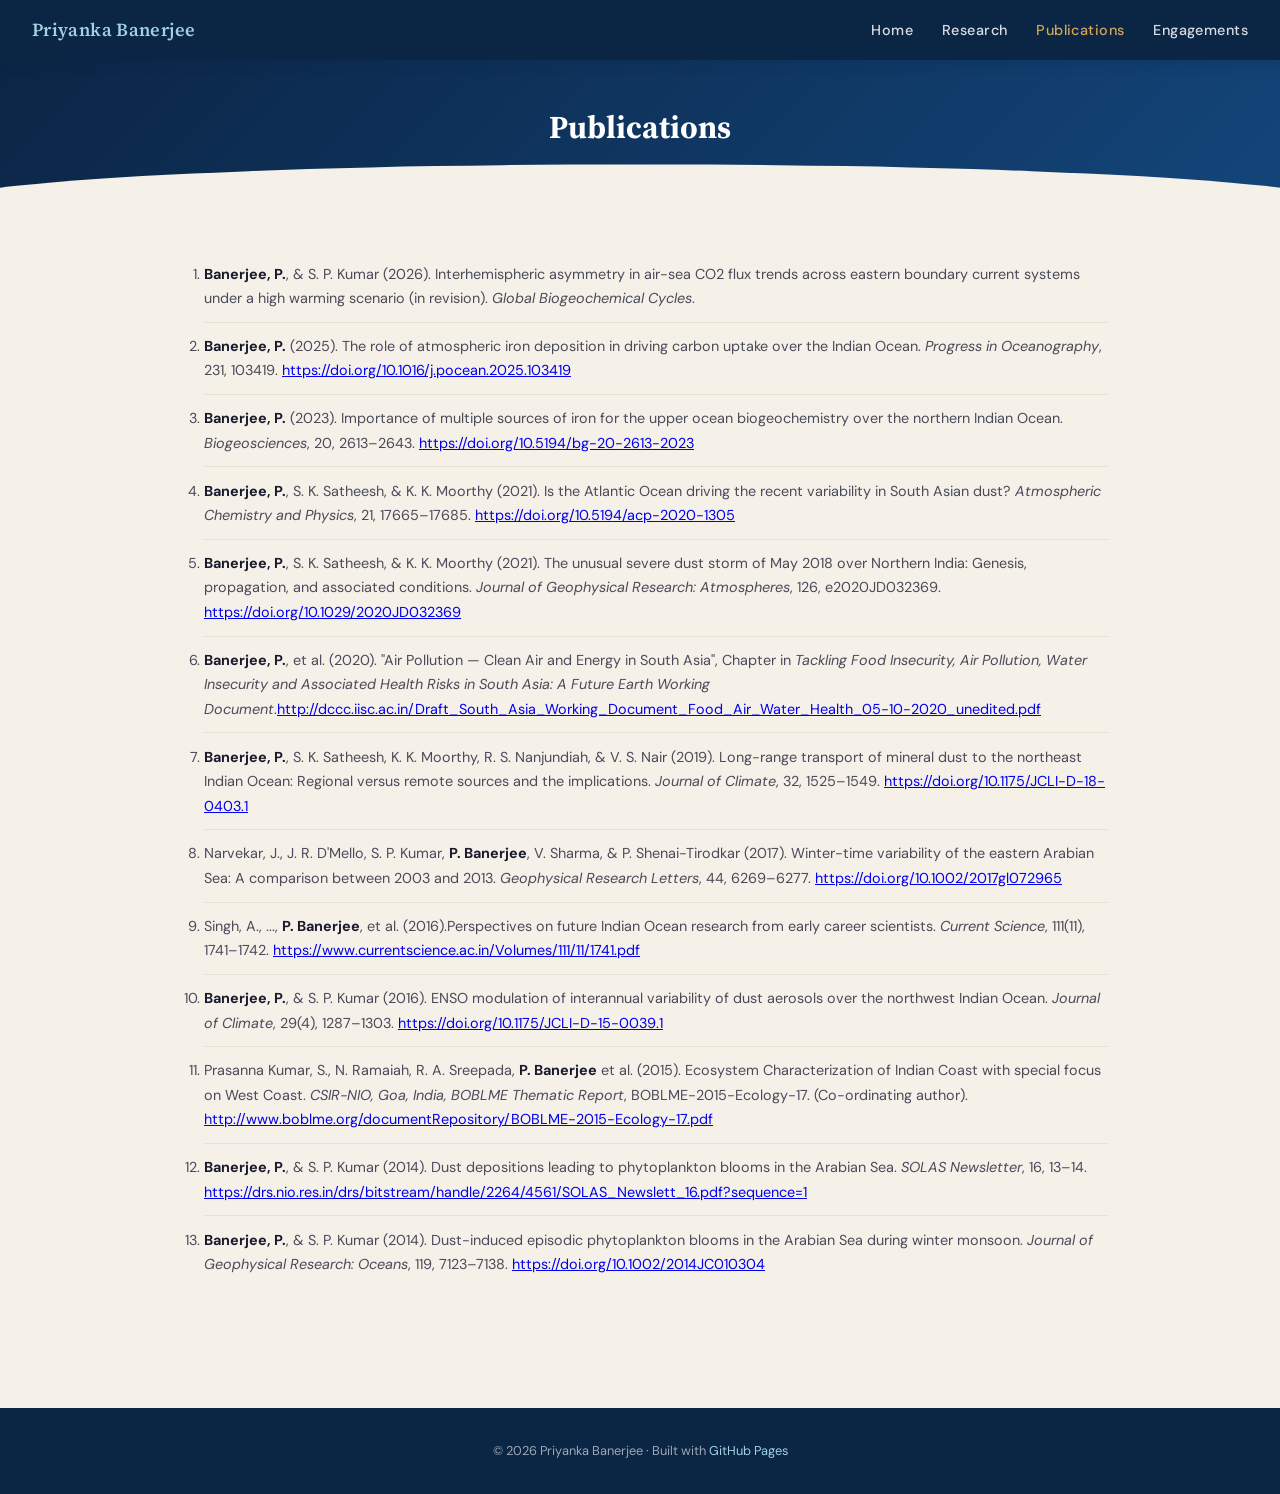
==== publications.html @ dc3f3c4f "Add files via upload Website upload first version" ====
<!DOCTYPE html>
<html lang="en">
<head>
  <meta charset="UTF-8">
  <meta name="viewport" content="width=device-width, initial-scale=1.0">
  <title>Publications — Priyanka Banerjee</title>
  <link rel="stylesheet" href="style.css">
</head>
<body>

<nav>
  <a href="index.html" class="site-title">Priyanka Banerjee</a>
  <ul>
    <li><a href="index.html">Home</a></li>
    <li><a href="research.html">Research</a></li>
    <li><a href="publications.html" class="active">Publications</a></li>
    <li><a href="engagements.html">Engagements</a></li>
  </ul>
</nav>

<div class="page-banner">
  <h1>Publications</h1>
</div>

<main class="container">

<section>
 
  <ol class="pub-numbered">
    <li><strong>Banerjee, P.</strong>, &amp; S. P. Kumar (2026). Interhemispheric asymmetry in air-sea CO2 flux trends across eastern boundary current systems under a high warming scenario (in revision). <em>Global Biogeochemical Cycles</em>.</li>
    <li><strong>Banerjee, P.</strong> (2025). The role of atmospheric iron deposition in driving carbon uptake over the Indian Ocean. <em>Progress in Oceanography</em>, 231, 103419. <a href="https://doi.org/10.1016/j.pocean.2025.103419" target="_blank">https://doi.org/10.1016/j.pocean.2025.103419</a></li>
    <li><strong>Banerjee, P.</strong> (2023). Importance of multiple sources of iron for the upper ocean biogeochemistry over the northern Indian Ocean. <em>Biogeosciences</em>, 20, 2613–2643. <a href="https://doi.org/10.5194/bg-20-2613-2023" target="_blank">https://doi.org/10.5194/bg-20-2613-2023</a></li>
    <li><strong>Banerjee, P.</strong>, S. K. Satheesh, &amp; K. K. Moorthy (2021). Is the Atlantic Ocean driving the recent variability in South Asian dust? <em>Atmospheric Chemistry and Physics</em>, 21, 17665–17685. <a href="https://doi.org/10.5194/acp-2020-1305" target="_blank">https://doi.org/10.5194/acp-2020-1305</a></li>
    <li><strong>Banerjee, P.</strong>, S. K. Satheesh, &amp; K. K. Moorthy (2021). The unusual severe dust storm of May 2018 over Northern India: Genesis, propagation, and associated conditions. <em>Journal of Geophysical Research: Atmospheres</em>, 126, e2020JD032369. <a href="https://doi.org/10.1029/2020JD032369" target="_blank">https://doi.org/10.1029/2020JD032369</a></li>
    <li><strong>Banerjee, P.</strong>, et al. (2020). "Air Pollution — Clean Air and Energy in South Asia", Chapter in <em>Tackling Food Insecurity, Air Pollution, Water Insecurity and Associated Health Risks in South Asia: A Future Earth Working Document</em>.<a href="http://dccc.iisc.ac.in/Draft_South_Asia_Working_Document_Food_Air_Water_Health_05-10-2020_unedited.pdf" target="_blank">http://dccc.iisc.ac.in/Draft_South_Asia_Working_Document_Food_Air_Water_Health_05-10-2020_unedited.pdf</a></li>
    <li><strong>Banerjee, P.</strong>, S. K. Satheesh, K. K. Moorthy, R. S. Nanjundiah, &amp; V. S. Nair (2019). Long-range transport of mineral dust to the northeast Indian Ocean: Regional versus remote sources and the implications. <em>Journal of Climate</em>, 32, 1525–1549. <a href="https://doi.org/10.1175/JCLI-D-18-0403.1" target="_blank">https://doi.org/10.1175/JCLI-D-18-0403.1</a></li>
    <li>Narvekar, J., J. R. D'Mello, S. P. Kumar, <strong>P. Banerjee</strong>, V. Sharma, &amp; P. Shenai-Tirodkar (2017). Winter-time variability of the eastern Arabian Sea: A comparison between 2003 and 2013. <em>Geophysical Research Letters</em>, 44, 6269–6277. <a href="https://doi.org/10.1002/2017gl072965" target="_blank">https://doi.org/10.1002/2017gl072965</a></li>
    <li>Singh, A., ..., <strong>P. Banerjee</strong>, et al. (2016).Perspectives on future Indian Ocean research from early career scientists. <em>Current Science</em>, 111(11), 1741–1742. <a href="https://www.currentscience.ac.in/Volumes/111/11/1741.pdf" target="_blank">https://www.currentscience.ac.in/Volumes/111/11/1741.pdf</a></li>
    <li><strong>Banerjee, P.</strong>, &amp; S. P. Kumar (2016). ENSO modulation of interannual variability of dust aerosols over the northwest Indian Ocean. <em>Journal of Climate</em>, 29(4), 1287–1303. <a href="https://doi.org/10.1175/JCLI-D-15-0039.1" target="_blank">https://doi.org/10.1175/JCLI-D-15-0039.1</a></li>
    <li>Prasanna Kumar, S., N. Ramaiah, R. A. Sreepada, <strong>P. Banerjee</strong> et al. (2015). Ecosystem Characterization of Indian Coast with special focus on West Coast. <em>CSIR-NIO, Goa, India, BOBLME Thematic Report</em>, BOBLME-2015-Ecology-17. (Co-ordinating author). <a href="http://www.boblme.org/documentRepository/BOBLME-2015-Ecology-17.pdf" target="_blank">http://www.boblme.org/documentRepository/BOBLME-2015-Ecology-17.pdf</a></li>
    <li><strong>Banerjee, P.</strong>, &amp; S. P. Kumar (2014). Dust depositions leading to phytoplankton blooms in the Arabian Sea. <em>SOLAS Newsletter</em>, 16, 13–14. <a href="https://drs.nio.res.in/drs/bitstream/handle/2264/4561/SOLAS_Newslett_16.pdf?sequence=1" target="_blank">https://drs.nio.res.in/drs/bitstream/handle/2264/4561/SOLAS_Newslett_16.pdf?sequence=1</a></li>
    <li><strong>Banerjee, P.</strong>, &amp; S. P. Kumar (2014). Dust-induced episodic phytoplankton blooms in the Arabian Sea during winter monsoon. <em>Journal of Geophysical Research: Oceans</em>, 119, 7123–7138. <a href="https://doi.org/10.1002/2014JC010304" target="_blank">https://doi.org/10.1002/2014JC010304</a></li>
  </ol>
</section>

</main>

<footer>
  <p>
    &copy; 2026 Priyanka Banerjee · Built with <a href="https://pages.github.com/" target="_blank">GitHub Pages</a>
  </p>
</footer>

</body>
</html>
---- style.css ----
/* ═══════════════════════════════════════════
   Priyanka Banerjee — Personal Academic Site
   Shared Stylesheet
   ═══════════════════════════════════════════ */

@import url('https://fonts.googleapis.com/css2?family=Source+Serif+4:ital,opsz,wght@0,8..60,300;0,8..60,400;0,8..60,600;0,8..60,700;1,8..60,400&family=DM+Sans:wght@400;500;600&display=swap');

:root {
  --ocean-deep: #0b2545;
  --ocean-mid: #13457a;
  --ocean-light: #1b6ca8;
  --sea-foam: #a2d2e2;
  --sand: #f5f0e8;
  --sand-dark: #e8e0d0;
  --white: #ffffff;
  --text-primary: #1a1a2e;
  --text-secondary: #4a4a5a;
  --accent: #d4a55a;
  --accent-hover: #c4923a;
  --font-display: 'Source Serif 4', Georgia, serif;
  --font-body: 'DM Sans', 'Segoe UI', sans-serif;
}

* { margin: 0; padding: 0; box-sizing: border-box; }
html { scroll-behavior: smooth; }

body {
  font-family: var(--font-body);
  color: var(--text-primary);
  background: var(--sand);
  line-height: 1.7;
}

/* ── Navigation ── */
nav {
  position: sticky;
  top: 0;
  z-index: 100;
  background: var(--ocean-deep);
  padding: 0 2rem;
  display: flex;
  align-items: center;
  justify-content: space-between;
  height: 60px;
  box-shadow: 0 2px 12px rgba(11,37,69,0.3);
}
nav .site-title {
  font-family: var(--font-display);
  font-weight: 600;
  font-size: 1.15rem;
  color: var(--sea-foam);
  text-decoration: none;
  letter-spacing: 0.02em;
}
nav ul {
  list-style: none;
  display: flex;
  gap: 1.8rem;
}
nav ul li a {
  color: rgba(255,255,255,0.85);
  text-decoration: none;
  font-size: 0.9rem;
  font-weight: 500;
  letter-spacing: 0.03em;
  transition: color 0.2s;
}
nav ul li a:hover,
nav ul li a.active { color: var(--accent); }

/* ── Hero (home page) ── */
.hero {
  position: relative;
  background: linear-gradient(135deg, var(--ocean-deep) 0%, var(--ocean-mid) 40%, var(--ocean-light) 100%);
  min-height: 340px;
  display: flex;
  align-items: center;
  overflow: hidden;
}
.hero::before {
  content: '';
  position: absolute;
  inset: 0;
  background:
    radial-gradient(ellipse 80% 60% at 70% 80%, rgba(162,210,226,0.15), transparent),
    radial-gradient(ellipse 50% 40% at 20% 30%, rgba(212,165,90,0.08), transparent);
}
.hero::after {
  content: '';
  position: absolute;
  bottom: -2px;
  left: 0;
  width: 100%;
  height: 60px;
  background: var(--sand);
  clip-path: ellipse(55% 100% at 50% 100%);
}
.hero-content {
  position: relative;
  z-index: 1;
  max-width: 1100px;
  margin: 0 auto;
  padding: 3rem 2rem;
  display: flex;
  align-items: center;
  gap: 3rem;
}
.hero-photo {
  flex-shrink: 0;
  width: 180px;
  height: 180px;
  border-radius: 50%;
  border: 4px solid rgba(255,255,255,0.25);
  object-fit: cover;
  background: linear-gradient(135deg, var(--sea-foam), var(--ocean-mid));
  display: flex;
  align-items: center;
  justify-content: center;
  color: rgba(255,255,255,0.6);
  font-size: 0.75rem;
  font-family: var(--font-body);
  text-align: center;
}
.hero-text h1 {
  font-family: var(--font-display);
  font-weight: 700;
  font-size: 2.4rem;
  color: var(--white);
  margin-bottom: 0.3rem;
  line-height: 1.2;
}
.hero-text .subtitle {
  font-size: 1.1rem;
  color: var(--sea-foam);
  font-weight: 400;
  margin-bottom: 1rem;
}
.hero-text p {
  color: rgba(255,255,255,0.82);
  font-size: 0.95rem;
  max-width: 540px;
  line-height: 1.7;
}
.hero-links {
  margin-top: 1.2rem;
  display: flex;
  gap: 1rem;
  flex-wrap: wrap;
}
.hero-links a {
  color: var(--accent);
  text-decoration: none;
  font-size: 0.85rem;
  font-weight: 600;
  letter-spacing: 0.04em;
  padding: 0.35rem 0.7rem;
  border: 1.5px solid rgba(212,165,90,0.5);
  border-radius: 4px;
  transition: all 0.2s;
}
.hero-links a:hover {
  background: var(--accent);
  color: var(--ocean-deep);
  border-color: var(--accent);
}

/* ── Page Banner (subpages) ── */
.page-banner {
  background: linear-gradient(135deg, var(--ocean-deep), var(--ocean-mid));
  padding: 2.5rem 2rem 3rem;
  text-align: center;
  position: relative;
}
.page-banner::after {
  content: '';
  position: absolute;
  bottom: -2px;
  left: 0;
  width: 100%;
  height: 40px;
  background: var(--sand);
  clip-path: ellipse(55% 100% at 50% 100%);
}
.page-banner h1 {
  font-family: var(--font-display);
  font-weight: 700;
  font-size: 2rem;
  color: var(--white);
}
.page-banner p {
  color: var(--sea-foam);
  font-size: 0.95rem;
  margin-top: 0.4rem;
}

/* ── Main Layout ── */
.container {
  max-width: 1000px;
  margin: 0 auto;
  padding: 3rem 2rem 4rem;
}

section { margin-bottom: 3.5rem; }

section h2 {
  font-family: var(--font-display);
  font-weight: 600;
  font-size: 1.65rem;
  color: var(--ocean-deep);
  margin-bottom: 1.2rem;
  padding-bottom: 0.5rem;
  border-bottom: 2px solid var(--sea-foam);
}

section p, section li {
  font-size: 0.95rem;
  color: var(--text-secondary);
  line-height: 1.8;
}

/* ── Research Cards (home page summary) ── */
.research-grid {
  display: grid;
  grid-template-columns: 1fr 1fr;
  gap: 1.5rem;
  margin-top: 1rem;
}
.research-card {
  background: var(--white);
  border-radius: 8px;
  padding: 1.5rem;
  border-left: 4px solid var(--ocean-light);
  box-shadow: 0 2px 8px rgba(11,37,69,0.06);
  transition: transform 0.2s, box-shadow 0.2s;
  text-decoration: none;
  color: inherit;
  display: block;
}
.research-card:hover {
  transform: translateY(-2px);
  box-shadow: 0 4px 16px rgba(11,37,69,0.1);
}
.research-card h3 {
  font-family: var(--font-display);
  font-weight: 600;
  font-size: 1.05rem;
  color: var(--ocean-deep);
  margin-bottom: 0.5rem;
}
.research-card p {
  font-size: 0.88rem;
  line-height: 1.65;
}
.research-card .read-more {
  display: inline-block;
  margin-top: 0.7rem;
  font-size: 0.82rem;
  font-weight: 600;
  color: var(--ocean-light);
  letter-spacing: 0.03em;
}

/* ── Research Theme Block (research.html) ── */
.research-theme {
  background: var(--white);
  border-radius: 10px;
  padding: 2rem;
  margin-bottom: 2.5rem;
  box-shadow: 0 2px 10px rgba(11,37,69,0.06);
}
.research-theme h3 {
  font-family: var(--font-display);
  font-weight: 600;
  font-size: 1.3rem;
  color: var(--ocean-deep);
  margin-bottom: 1rem;
  padding-bottom: 0.4rem;
  border-bottom: 2px solid var(--sea-foam);
}
.research-theme p {
  font-size: 0.93rem;
  color: var(--text-secondary);
  line-height: 1.8;
  margin-bottom: 1rem;
}
.research-theme .diagram-container {
  margin: 1.5rem 0;
  background: linear-gradient(135deg, #f8fbfd, #eef5f9);
  border: 1px solid var(--sand-dark);
  border-radius: 8px;
  padding: 1.5rem;
  text-align: center;
}
.research-theme .diagram-container svg,
.research-theme .diagram-container img {
  max-width: 100%;
  height: auto;
  border-radius: 6px;
  display: block;
  margin: 0 auto;
}
.research-theme .diagram-caption {
  font-size: 0.82rem;
  color: var(--text-secondary);
  font-style: italic;
  margin-top: 0.7rem;
  text-align: center;
}
.research-theme .key-pubs {
  margin-top: 1rem;
  padding-top: 0.8rem;
  border-top: 1px solid var(--sand-dark);
}
.research-theme .key-pubs h4 {
  font-size: 0.85rem;
  font-weight: 600;
  color: var(--ocean-mid);
  margin-bottom: 0.4rem;
  text-transform: uppercase;
  letter-spacing: 0.05em;
}
.research-theme .key-pubs ul {
  list-style: none;
}
.research-theme .key-pubs li {
  font-size: 0.85rem;
  padding: 0.3rem 0;
  line-height: 1.5;
}
.research-theme .key-pubs a {
  color: var(--ocean-light);
  text-decoration: none;
}
.research-theme .key-pubs a:hover { text-decoration: underline; }

/* ── Publications ── */
.pub-year {
  font-family: var(--font-display);
  font-weight: 600;
  font-size: 1.1rem;
  color: var(--ocean-mid);
  margin-top: 1.5rem;
  margin-bottom: 0.6rem;
}
.pub-list { list-style: none; }
.pub-list li {
  padding: 0.7rem 0;
  border-bottom: 1px solid var(--sand-dark);
  font-size: 0.9rem;
  line-height: 1.65;
}
.pub-list li:last-child { border-bottom: none; }
.pub-list .pub-title {
  font-weight: 600;
  color: var(--text-primary);
}
.pub-list .pub-journal {
  font-style: italic;
  color: var(--text-secondary);
}
.pub-list a {
  color: var(--ocean-light);
  text-decoration: none;
  font-weight: 500;
}
.pub-list a:hover { text-decoration: underline; }

/* ── Numbered publication list ── */
.pub-numbered {
  list-style: decimal;
  padding-left: 2rem;
  counter-reset: none;
}
.pub-numbered li {
  padding: 0.7rem 0;
  border-bottom: 1px solid var(--sand-dark);
  font-size: 0.9rem;
  line-height: 1.7;
  color: var(--text-secondary);
}
.pub-numbered li:last-child { border-bottom: none; }
.pub-numbered li strong {
  color: var(--text-primary);
}
.pub-numbered li em {
  color: var(--text-secondary);
}

/* ── Engagements ── */
.engagement-list {
  list-style: none;
  display: grid;
  gap: 1rem;
}
.engagement-list li {
  background: var(--white);
  padding: 1rem 1.3rem;
  border-radius: 6px;
  display: flex;
  align-items: flex-start;
  gap: 1rem;
  box-shadow: 0 1px 4px rgba(11,37,69,0.05);
}
.engagement-icon {
  flex-shrink: 0;
  width: 36px;
  height: 36px;
  border-radius: 50%;
  background: var(--sea-foam);
  display: flex;
  align-items: center;
  justify-content: center;
  font-size: 1rem;
  color: var(--ocean-deep);
}
.engagement-list li strong {
  display: block;
  font-size: 0.92rem;
  color: var(--ocean-deep);
  margin-bottom: 0.15rem;
}
.engagement-list li span {
  font-size: 0.85rem;
  color: var(--text-secondary);
}

/* ── Numbered engagement lists (grants, activities) ── */
.engagement-numbered {
  list-style: decimal;
  padding-left: 2rem;
}
.engagement-numbered li {
  padding: 0.6rem 0;
  border-bottom: 1px solid var(--sand-dark);
  font-size: 0.9rem;
  line-height: 1.7;
  color: var(--text-secondary);
}
.engagement-numbered li:last-child { border-bottom: none; }
.engagement-numbered li strong {
  color: var(--text-primary);
}

/* ── Footer ── */
footer {
  background: var(--ocean-deep);
  color: rgba(255,255,255,0.6);
  text-align: center;
  padding: 2rem;
  font-size: 0.8rem;
}
footer a {
  color: var(--sea-foam);
  text-decoration: none;
}
footer a:hover { color: var(--accent); }

/* ── Responsive ── */
@media (max-width: 768px) {
  .hero-content { flex-direction: column; text-align: center; gap: 1.5rem; }
  .hero-text h1 { font-size: 1.8rem; }
  .hero-links { justify-content: center; }
  .research-grid { grid-template-columns: 1fr; }
  nav ul { gap: 1rem; }
  nav ul li a { font-size: 0.8rem; }
  .research-theme { padding: 1.3rem; }
}
@media (max-width: 480px) {
  nav { flex-direction: column; height: auto; padding: 0.8rem 1rem; gap: 0.5rem; }
  nav ul { gap: 0.8rem; }
  .hero-photo { width: 140px; height: 140px; }
}
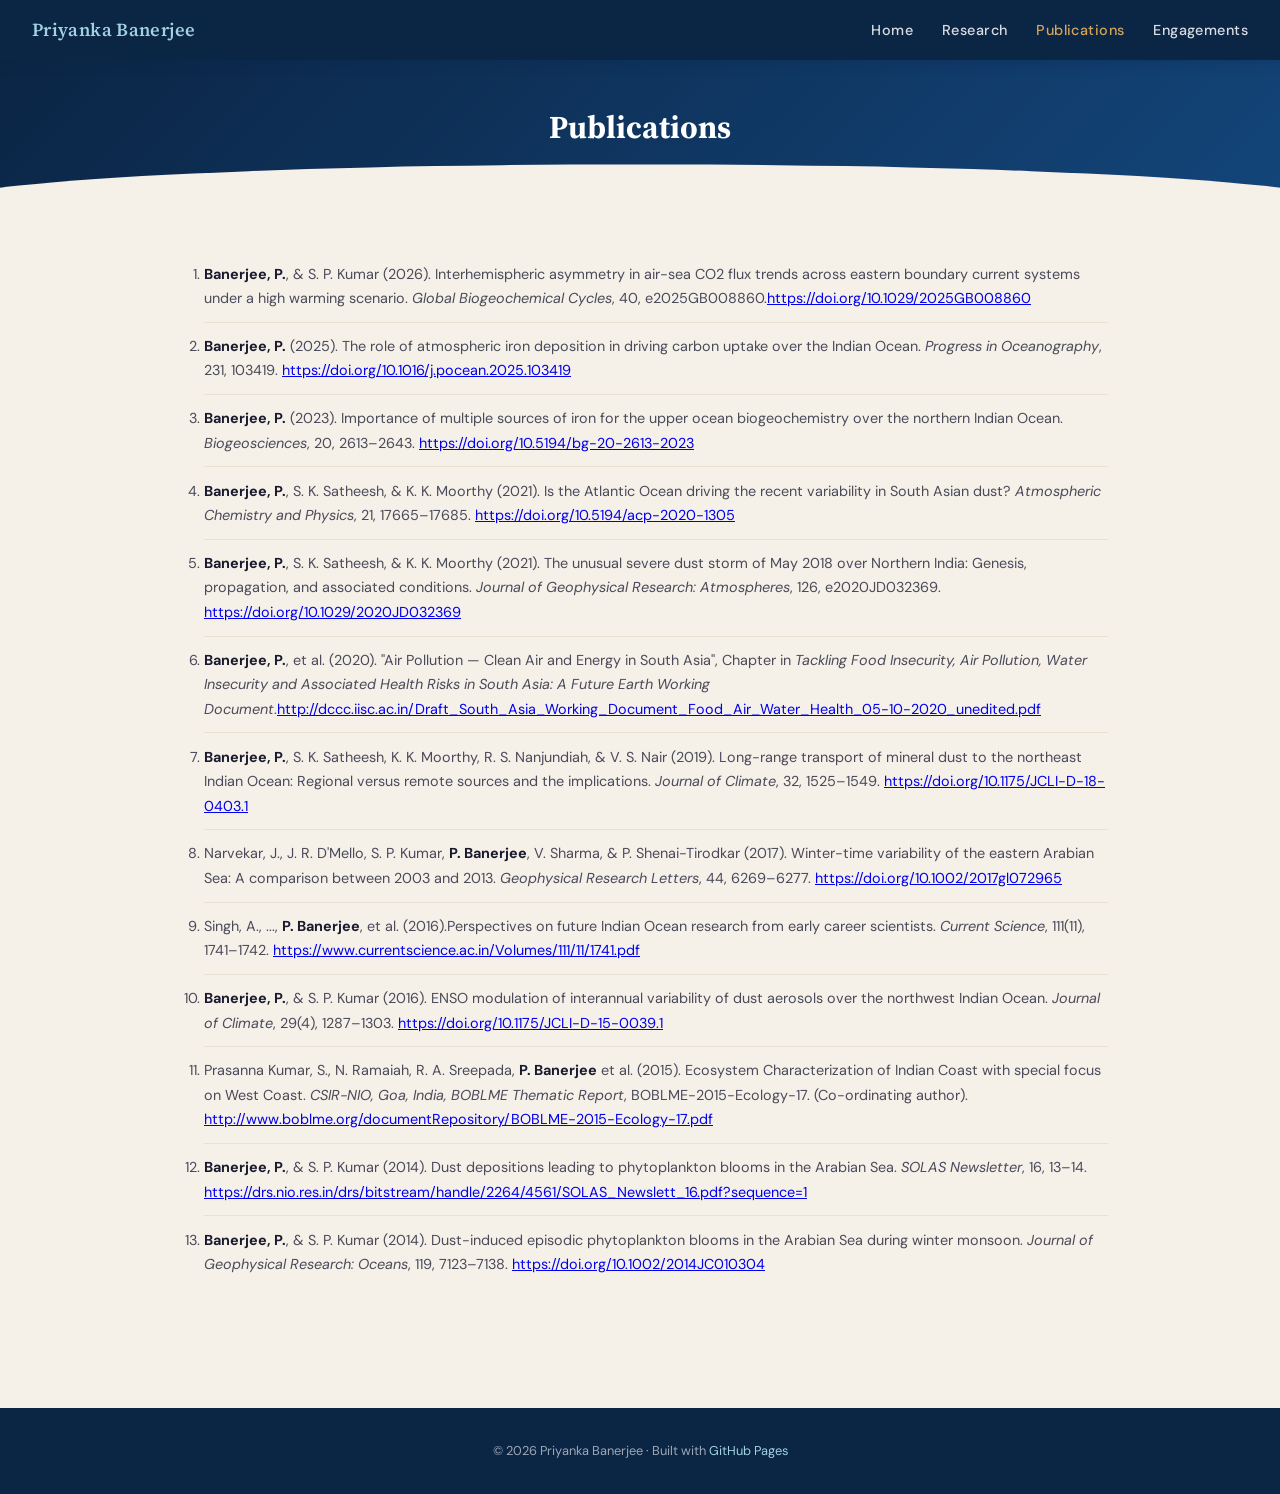
==== commit 410466a0: "Update publications.html" ====
--- a/publications.html
+++ b/publications.html
@@ -27,7 +27,7 @@
 <section>
  
   <ol class="pub-numbered">
-    <li><strong>Banerjee, P.</strong>, &amp; S. P. Kumar (2026). Interhemispheric asymmetry in air-sea CO2 flux trends across eastern boundary current systems under a high warming scenario (in revision). <em>Global Biogeochemical Cycles</em>.</li>
+    <li><strong>Banerjee, P.</strong>, &amp; S. P. Kumar (2026). Interhemispheric asymmetry in air-sea CO2 flux trends across eastern boundary current systems under a high warming scenario. <em>Global Biogeochemical Cycles</em>, 40, e2025GB008860.<a href="https://doi.org/10.1029/2025GB008860" target="_blank">https://doi.org/10.1029/2025GB008860</a></li>
     <li><strong>Banerjee, P.</strong> (2025). The role of atmospheric iron deposition in driving carbon uptake over the Indian Ocean. <em>Progress in Oceanography</em>, 231, 103419. <a href="https://doi.org/10.1016/j.pocean.2025.103419" target="_blank">https://doi.org/10.1016/j.pocean.2025.103419</a></li>
     <li><strong>Banerjee, P.</strong> (2023). Importance of multiple sources of iron for the upper ocean biogeochemistry over the northern Indian Ocean. <em>Biogeosciences</em>, 20, 2613–2643. <a href="https://doi.org/10.5194/bg-20-2613-2023" target="_blank">https://doi.org/10.5194/bg-20-2613-2023</a></li>
     <li><strong>Banerjee, P.</strong>, S. K. Satheesh, &amp; K. K. Moorthy (2021). Is the Atlantic Ocean driving the recent variability in South Asian dust? <em>Atmospheric Chemistry and Physics</em>, 21, 17665–17685. <a href="https://doi.org/10.5194/acp-2020-1305" target="_blank">https://doi.org/10.5194/acp-2020-1305</a></li>
